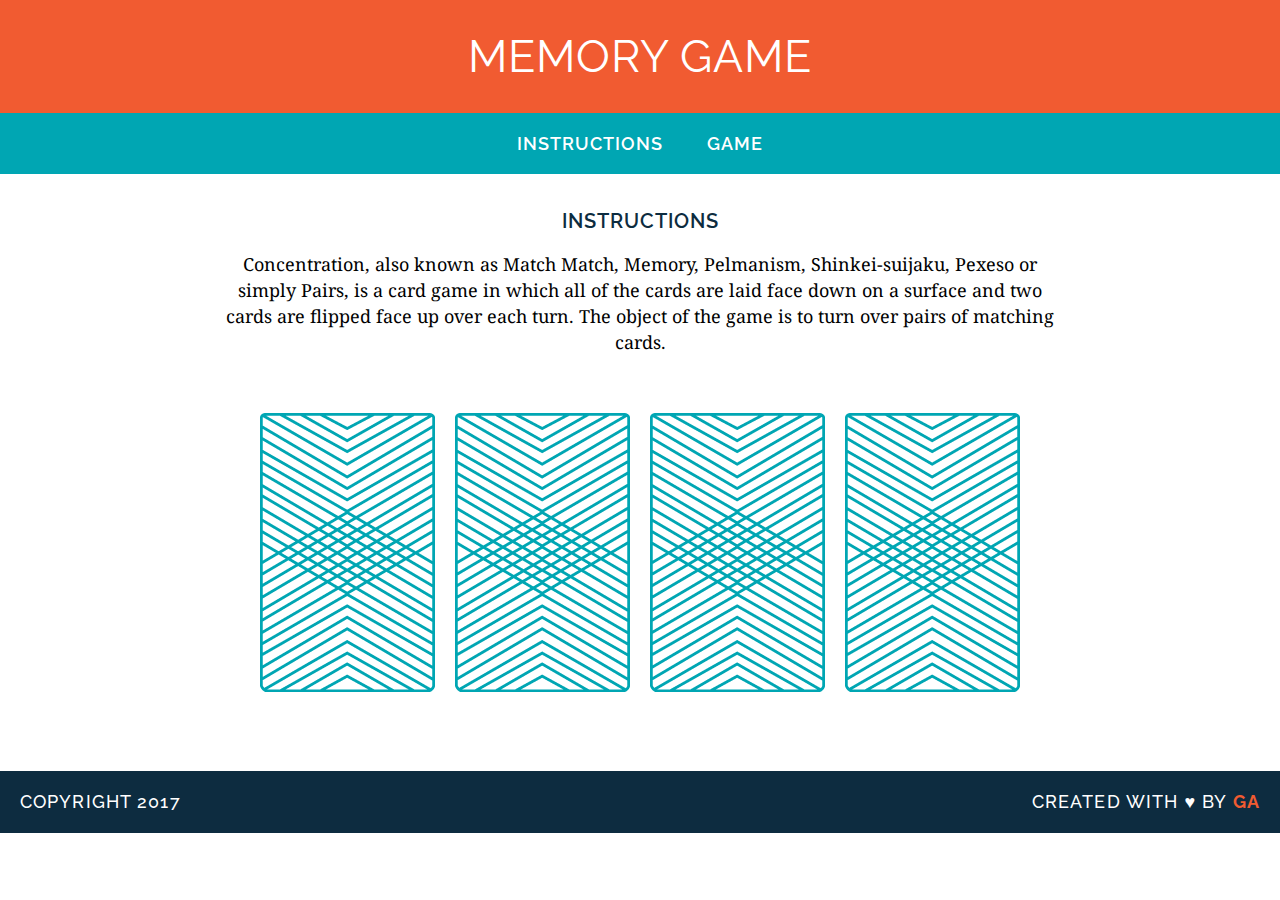
==== memory_game/index.html @ e0ca00d7 "created game logic" ====
<!DOCTYPE html>
<html lang="en" dir="ltr">
  <head>
    <link href="https://fonts.googleapis.com/css?family=Droid+Serif|Raleway:400,500,600,700" rel="stylesheet">
    <link href="css/style.css" rel="stylesheet" type="text/css"
    <meta charset="utf-8">
    <title>Memory Card Game</title>
  </head>
  <body>
    <header>
    <h1>Memory Game</h1>
  </header>
  <nav>
    <a href="#">Instructions</a>
    <a href="#">Game</a>
  </nav>
  <main>
    <h2>Instructions</h2>
    <p>Concentration, also known as Match Match, Memory, Pelmanism, Shinkei-suijaku, Pexeso or simply Pairs,
      is a card game in which all of the cards are laid face down on a surface and two cards are flipped face up over each turn.
      The object of the game is to turn over pairs of matching cards.</p>
      <div>
        <img src="images/back.png" alt="Queen of Diamonds">
        <img src="images/back.png" alt="Queen of Hearts">
        <img src="images/back.png" alt="King of Diamonds">
        <img src="images/back.png" alt="King of Hearts">
      </div>
</main>
<footer class="clearfix">
<p class="Copyright">Copyright 2017</p>
<p class="message"> Created with &hearts; by <span class="name">GA</span>
</footer>
<script src="js/main.js"></script>
  </body>
</html>
---- memory_game/css/style.css ----
body {
  text-align: center;
  text-decoration: none;
  text-transform: none;
  margin: 0;
}

h1 {
  font-family: "Raleway", serif;
  letter-spacing: 1px;
  font-weight: 400;
  font-size: 45px;
  text-transform: uppercase;
  margin: 0;
}

h2 {
  font-family: "Raleway", serif;
  color: #0D2C40;
  letter-spacing: 1px;
  font-weight: 600;
  font-size: 20px;
  text-transform: uppercase;
}

a {
  font-family: "Raleway", serif;
  color: #fff;
  letter-spacing:1px;
  font-weight: 600;
  font-size: 18px;
  text-decoration: none;
  text-transform: uppercase;
  margin: 0px 20px;
  border-bottom: 2px solid transparent;

}

p {
  font-family: "Droid Serif", serif;
  line-height: 26px;
  font-size: 18px;
}

header {
  background-color: #F15B31;
  color: #fff;
  padding-top: 30px;
  padding-right: 20px;
  padding-bottom: 30px;
  padding-left: 20px;
}

nav {
  background-color: #00A6B3;
  color: #fff;
  padding-top: 20px;
  padding-bottom: 20px;
  padding-left: 0px;
  padding-right: 0px;
}

main {
  width: 850px;
  margin: 35px auto;
}

img {
  margin: 40px 8px;
}

footer {
  text-transform: uppercase;
  padding: 0px 20px 0 20px;
  background-color: #0D2C40;
  color: white;
  font-size: 14px;
  letter-spacing: .08em;
  font-weight: 500;
}

.Copyright {
  float: left;
  font-family: "Raleway", serif;

}

.message {
  float:right;
  font-family: "Raleway", serif;
}

.clearfix:after {
  visibility: hidden;
  display: block;
  content: "";
  clear: both;
  height: 0;
  font-size: 0;
}

.name {
  color: #F15B31;
  font-weight: 700;
}

a:hover{
/* Ypur styles here */
border-color: white;
}
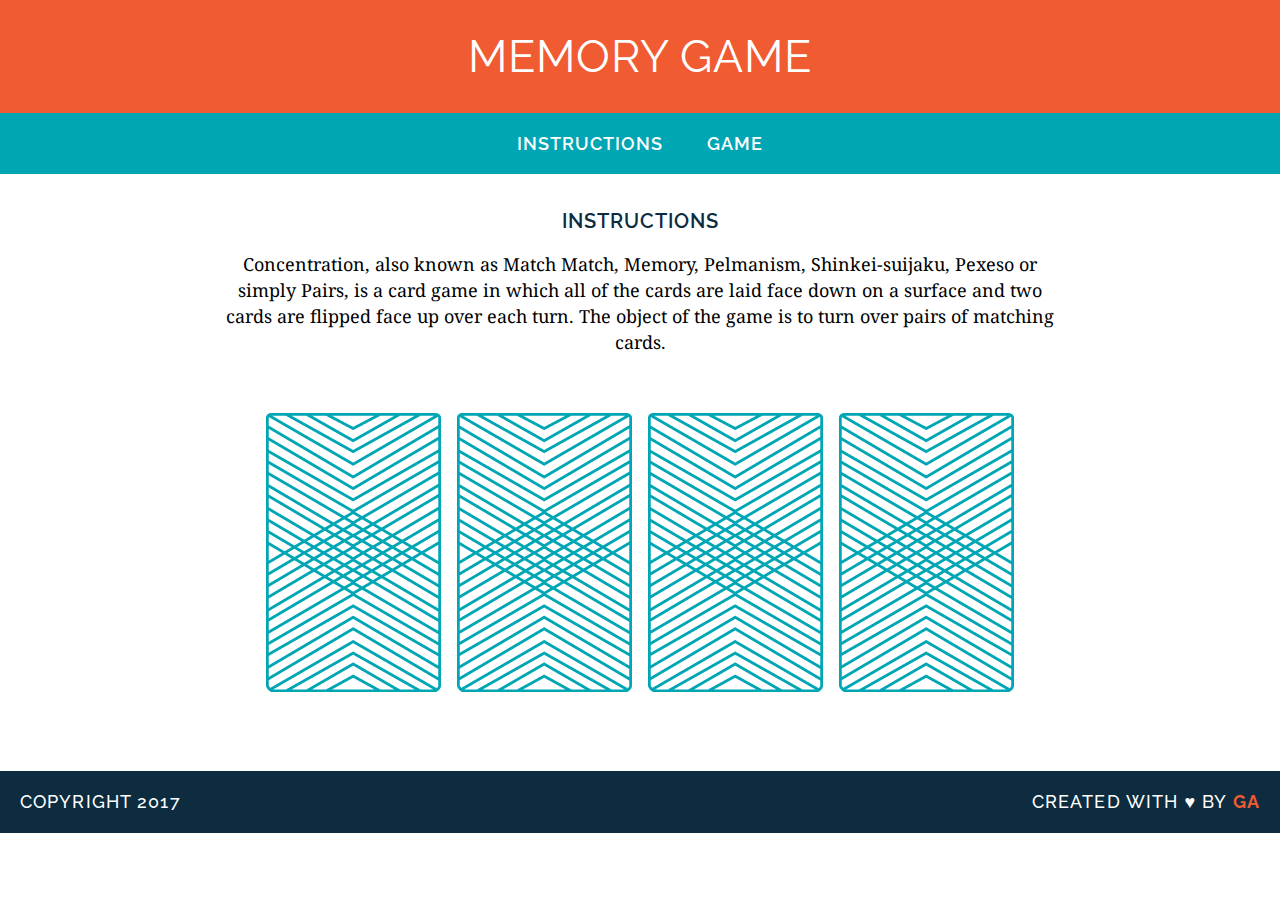
==== commit 3b90033a: "created game logic" ====
--- a/memory_game/index.html
+++ b/memory_game/index.html
@@ -19,12 +19,8 @@
     <p>Concentration, also known as Match Match, Memory, Pelmanism, Shinkei-suijaku, Pexeso or simply Pairs,
       is a card game in which all of the cards are laid face down on a surface and two cards are flipped face up over each turn.
       The object of the game is to turn over pairs of matching cards.</p>
-      <div>
-        <img src="images/back.png" alt="Queen of Diamonds">
-        <img src="images/back.png" alt="Queen of Hearts">
-        <img src="images/back.png" alt="King of Diamonds">
-        <img src="images/back.png" alt="King of Hearts">
-      </div>
+      <div id="game-board" class="board clearfix"></div>
+        
 </main>
 <footer class="clearfix">
 <p class="Copyright">Copyright 2017</p>
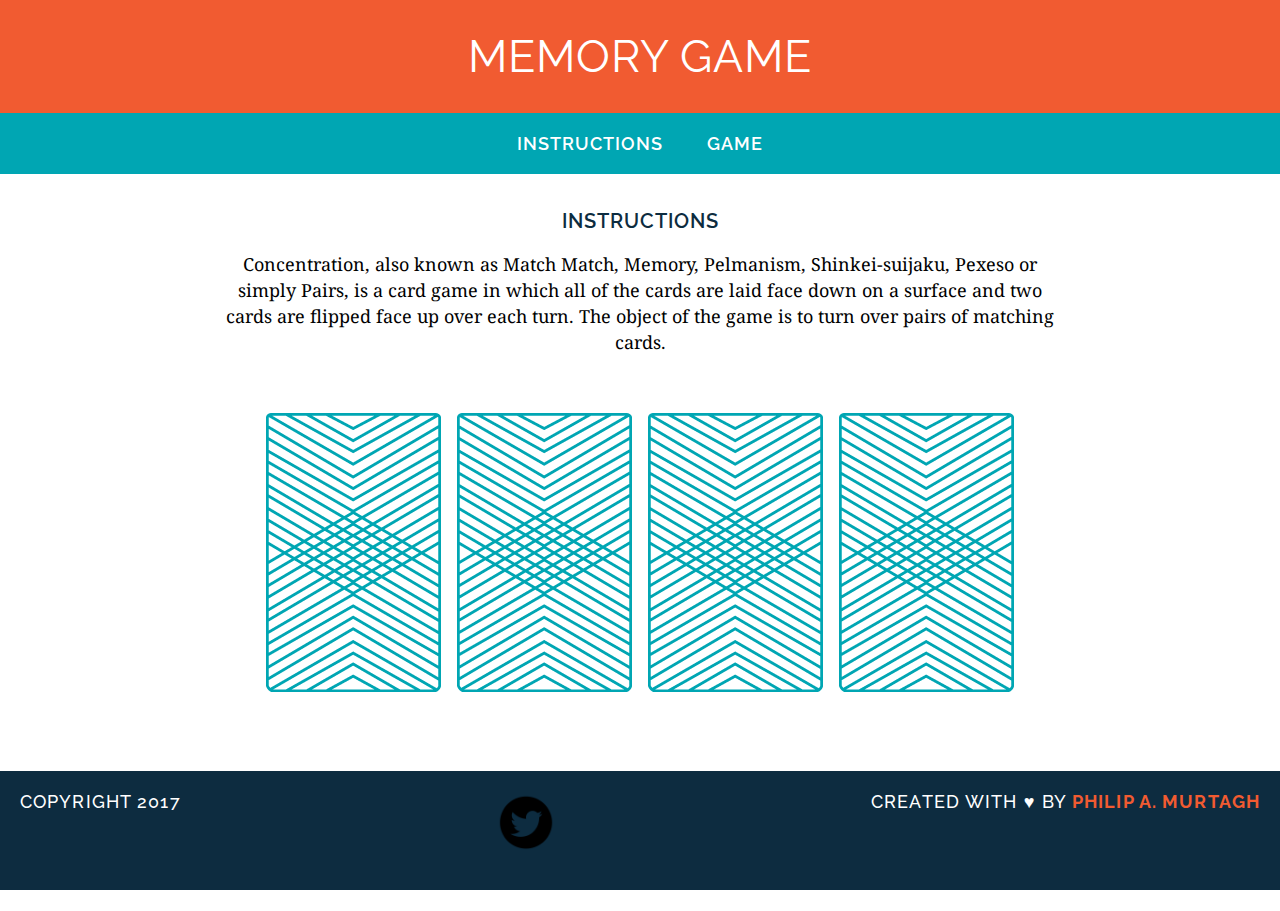
==== commit 2aa369b2: "greated game logic" ====
--- a/memory_game/index.html
+++ b/memory_game/index.html
@@ -20,11 +20,13 @@
       is a card game in which all of the cards are laid face down on a surface and two cards are flipped face up over each turn.
       The object of the game is to turn over pairs of matching cards.</p>
       <div id="game-board" class="board clearfix"></div>
-        
+
 </main>
 <footer class="clearfix">
 <p class="Copyright">Copyright 2017</p>
-<p class="message"> Created with &hearts; by <span class="name">GA</span>
+<p class="message"> Created with &hearts; by <span class="name">Philip A. Murtagh</span>
+  <p><a href="https://www.twitter.com/philbiee" style="border: none !important;"> <img class="twitter" src="images/twitter.png" alt="twitter icon" align="center"></p>
+
 </footer>
 <script src="js/main.js"></script>
   </body>
--- a/memory_game/css/style.css
+++ b/memory_game/css/style.css
@@ -88,6 +88,7 @@
 .message {
   float:right;
   font-family: "Raleway", serif;
+
 }
 
 .clearfix:after {
@@ -108,3 +109,10 @@
 /* Ypur styles here */
 border-color: white;
 }
+
+.twitter {
+  height: 60px;
+  width: 60px;
+  margin: 10px 0px 0px 0px;
+  padding-top: 10px;
+}
